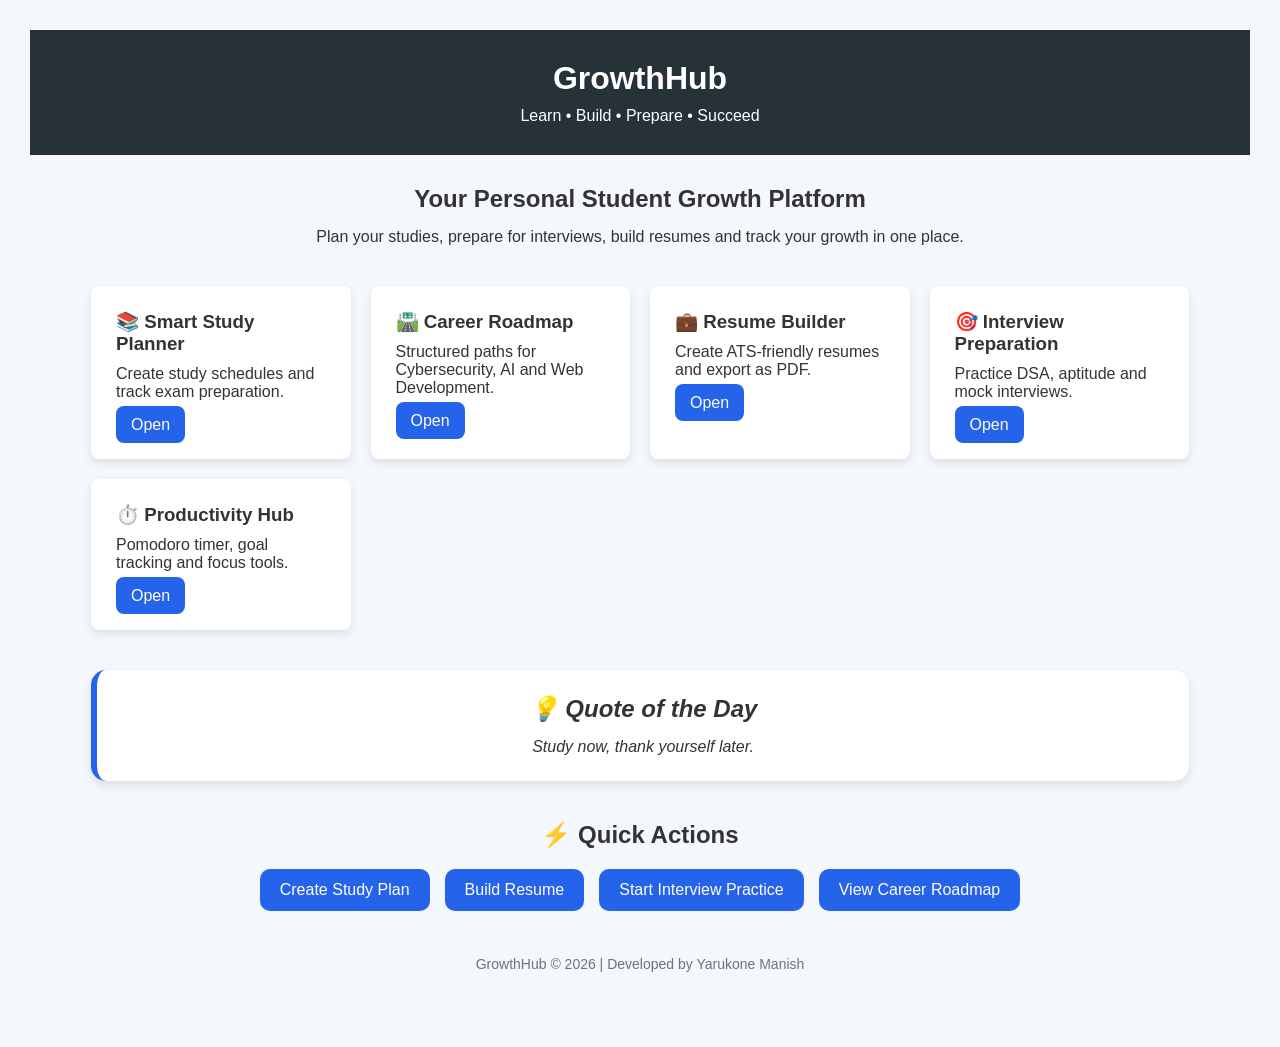
==== index.html @ 39038978 "Add files via upload" ====
<!DOCTYPE html>
<html lang="en">
<head>
    <meta charset="UTF-8">
    <meta name="viewport" content="width=device-width, initial-scale=1.0">
    <title>GrowthHub</title>

    <link rel="stylesheet" href="css/style.css">
    <link rel="stylesheet" href="css/dashboard.css">
</head>
<body>

    <header>
        <h1> GrowthHub</h1>
        <p>Learn • Build • Prepare • Succeed</p>
    </header>

    <main class="container">

        <section class="hero">
            <h2>Your Personal Student Growth Platform</h2>
            <p>
                Plan your studies, prepare for interviews,
                build resumes and track your growth in one place.
            </p>
        </section>

        <section class="cards">

            <div class="card">
                <h3>📚 Smart Study Planner</h3>
                <p>Create study schedules and track exam preparation.</p>
                <a href="planner.html">Open</a>
            </div>

            <div class="card">
                <h3>🛣️ Career Roadmap</h3>
                <p>Structured paths for Cybersecurity, AI and Web Development.</p>
                <a href="roadmap.html">Open</a>
            </div>

            <div class="card">
                <h3>💼 Resume Builder</h3>
                <p>Create ATS-friendly resumes and export as PDF.</p>
                <a href="resume.html">Open</a>
            </div>

            <div class="card">
                <h3>🎯 Interview Preparation</h3>
                <p>Practice DSA, aptitude and mock interviews.</p>
                <a href="interview.html">Open</a>
            </div>

            <div class="card">
                <h3>⏱️ Productivity Hub</h3>
                <p>Pomodoro timer, goal tracking and focus tools.</p>
                <a href="productivity.html">Open</a>
            </div>

            
        </section>

        <section class="quote-box">
            <h2>💡 Quote of the Day</h2>
            <p id="quote">
                "The expert in anything was once a beginner."
            </p>
        </section>

        <section class="quick-actions">

            <h2>⚡ Quick Actions</h2>

            <div class="action-buttons">

                <a href="planner.html" class="action-btn">
                    Create Study Plan
                </a>

                <a href="resume.html" class="action-btn">
                    Build Resume
                </a>

                <a href="interview.html" class="action-btn">
                    Start Interview Practice
                </a>

                <a href="roadmap.html" class="action-btn">
                    View Career Roadmap
                </a>

            </div>

        </section>
<footer class="footer">
    GrowthHub © 2026 | Developed by Yarukone Manish
</footer>
    </main>

    <script src="js/dashboard.js"></script>

</body>
</html>
---- css/style.css ----
*{
    margin:0;
    padding:0;
    box-sizing:border-box;
    font-family:Arial, sans-serif;
}

body{
    background: #ffffff;
    color:#333;
}

header{
    background: #263238;
    color: #ffffff;
    text-align:center;
    padding:30px;
}

header h1{
    margin-bottom:10px;
}

.container{
    width:90%;
    max-width:1200px;
    margin:auto;
    padding:30px 0;
}

.hero{
    text-align:center;
    margin-bottom:40px;
}

.hero h2{
    margin-bottom:15px;
}
*{
    margin:0;
    padding:0;
    box-sizing:border-box;
    font-family:Segoe UI, sans-serif;
}

body{
    background:#f4f7fc;
    padding:30px;
}

.container{
    max-width:1200px;
    margin:auto;
}

.header{
    text-align:center;
    margin-bottom:30px;
}

.header h1{
    color:#2563eb;
    font-size:42px;
}

.header p{
    color:#555;
    margin-top:10px;
}

.quote{
    background:white;
    padding:15px;
    border-left:5px solid #2563eb;
    border-radius:10px;
    margin-bottom:25px;
    font-style:italic;
}
.footer{
    text-align:center;
    padding:15px;
    margin-top:30px;
    color:#6b7280;
    font-size:14px;
}
.planner-card{
    background:white;
    padding:25px;
    border-radius:15px;
    box-shadow:0 5px 15px rgba(0,0,0,0.1);
    margin-bottom:25px;
}

.planner-card h2{
    margin-bottom:15px;
    color:#1f2937;
}

input,
textarea{
    width:100%;
    padding:12px;
    margin-top:10px;
    margin-bottom:15px;
    border:1px solid #ccc;
    border-radius:8px;
}

button{
    background:#2563eb;
    color:white;
    border:none;
    padding:12px 20px;
    border-radius:8px;
    cursor:pointer;
    font-size:16px;
}

button:hover{
    background:#1d4ed8;
}

.danger-btn{
    background:#dc2626;
    margin-left:10px;
}

.danger-btn:hover{
    background:#b91c1c;
}

table{
    width:100%;
    border-collapse:collapse;
    margin-top:20px;
    background:white;
}

th,
td{
    border:1px solid #ddd;
    padding:12px;
    text-align:center;
}

th{
    background:#2563eb;
    color:white;
}

.tips{
    margin-top:30px;
    background:white;
    padding:20px;
    border-radius:15px;
    box-shadow:0 5px 15px rgba(0,0,0,0.1);
}

.tips ul{
    margin-top:10px;
    padding-left:20px;
}

.tips li{
    margin-bottom:10px;
}
/* =========================
   CAREER ROADMAP PAGE
   ========================= */

/* Career Page Heading */
.career-page h1 {
    text-align: center;
    margin-bottom: 25px;
    color: #1f2937;
    font-size: 2rem;
    font-weight: 700;
    position: relative;
}

/* Professional underline */
.career-page h1::after {
    content: "";
    display: block;
    width: 80px;
    height: 3px;
    background: #2563eb;
    margin: 10px auto 0;
    border-radius: 10px;
}

/* Optional: Center quote nicely */
.career-page .quote {
    text-align: center;
    margin-bottom: 20px;
    font-style: italic;
    color: #6b7280;
}

/* Optional: Better roadmap card */
.career-page .roadmap-box {
    margin-top: 20px;
    background: white;
    padding: 20px;
    border-radius: 12px;
    box-shadow: 0 2px 10px rgba(0,0,0,0.08);
    line-height: 1.8;
}

.career-page .roadmap-box h2 {
    text-align: center;
    margin-bottom: 15px;
}
/* =========================
   RESUME BUILDER STYLES
========================= */

/* Form styling */
.form-group{
    margin-bottom:20px;
}

.form-group label{
    display:block;
    font-weight:600;
    margin-bottom:8px;
    color:#111827;
}

.form-group input,
.form-group textarea{
    width:100%;
    padding:12px;
    border:1px solid #d1d5db;
    border-radius:8px;
    font-size:15px;
    box-sizing:border-box;
    transition:0.3s;
    background:#fff;
}

.form-group textarea{
    min-height:100px;
    resize:vertical;
}

.form-group input:focus,
.form-group textarea:focus{
    outline:none;
    border-color:#4f46e5;
    box-shadow:0 0 0 3px rgba(79,70,229,0.15);
}

/* Resume output box */
.resume-box{
    margin-top:30px;
    background:#ffffff;
    padding:30px;
    border-radius:12px;
    box-shadow:0 0 10px rgba(0,0,0,0.1);
}

/* MAIN TITLE (Resume Builder heading) */
.resume-box h1{
    width:100%;
    display:block;
    text-align:center;
    font-size:32px;
    font-weight:800;
    margin:0 auto 15px auto;
    color:#4f46e5;
    text-transform:uppercase;
    letter-spacing:2px;
}
/* underline highlight */
.resume-box h1::after{
    content:"";
    display:block;
    width:120px;
    height:4px;
    background:#4f46e5;
    margin:10px auto 0;
    border-radius:10px;
}

.resume-box hr{
    margin-bottom:20px;
    border:0;
    height:1px;
    background:#e5e7eb;
}

/* section headings */
.resume-box h3{
    margin-top:20px;
    margin-bottom:10px;
    border-bottom:2px solid #e5e7eb;
    padding-bottom:5px;
    color:#111827;
}

/* text content */
.resume-box p{
    line-height:1.8;
    word-wrap:break-word;
    color:#374151;
}

/* output spacing */
#resumeOutput{
    margin-top:20px;
}

/* buttons */
button{
    padding:12px 20px;
    border:none;
    border-radius:8px;
    cursor:pointer;
    margin-right:10px;
    margin-top:10px;
    font-size:15px;
    transition:0.3s;
    background:#4f46e5;
    color:white;
}

button:hover{
    transform:translateY(-2px);
    background:#4338ca;
}
/* ==========================
   INTERVIEW PREPARATION HUB
========================== */

.interview-container{


       max-width:1200px;
    margin:0 auto;
    padding:0 40px 20px 40px;
}

.interview-container h1{
    text-align:center;
    font-size:42px;
    color:#1e3a8a;
    margin-bottom:15px;
    font-weight:700;
}

.intro{
    text-align:center;
    font-size:18px;
    color:#64748b;
    margin-bottom:40px;
}

.module-grid{
    display:grid;
    grid-template-columns:repeat(auto-fit,minmax(300px,1fr));
    gap:25px;
}

.module-card{
    background:#ffffff;
    border-radius:16px;
    padding:30px;
    box-shadow:0 8px 20px rgba(0,0,0,0.08);
    border-top:5px solid #2563eb;
    transition:all 0.3s ease;
}

.module-card:hover{
    transform:translateY(-8px);
    box-shadow:0 12px 28px rgba(0,0,0,0.15);
}

.module-card h2{
    color:#2563eb;
    font-size:24px;
    margin-bottom:15px;
}

.module-card p{
    color:#475569;
    line-height:1.7;
    font-size:16px;
    margin-bottom:25px;
}

.module-card button{
    background:#2563eb;
    color:white;
    border:none;
    padding:12px 28px;
    border-radius:8px;
    cursor:pointer;
    font-size:15px;
    font-weight:600;
    transition:0.3s;
}

.module-card button:hover{
    background:#1d4ed8;
}
/* ===== Aptitude Arena ===== */

.aptitude-container{
    
       max-width:1200px;
    margin:0 auto;
    padding:0 40px 20px 40px;
}

.page-title{
    text-align:center;
    font-size:3rem;
    color:#2563eb;
    margin-bottom:10px;
}

.title-line{
    width:120px;
    height:5px;
    background:#2563eb;
    margin:auto;
    border-radius:20px;
    margin-bottom:30px;
}

.aptitude-info{
    background:white;
    padding:25px;
    border-radius:15px;
    box-shadow:0 5px 15px rgba(0,0,0,0.1);
    margin-bottom:25px;
}

.quote-box{
    background:#eff6ff;
    border-left:6px solid #2563eb;
    padding:20px;
    border-radius:12px;
    margin-bottom:30px;
    font-style:italic;
}

.level-selection{
    text-align:center;
}

.level-selection h2{
    margin-bottom:20px;
}

.level-btn{
    margin:10px;
    padding:15px 25px;
    border:none;
    border-radius:12px;
    cursor:pointer;
    font-size:17px;
    font-weight:bold;
    transition:0.3s;
}

.level-btn:hover{
    transform:translateY(-4px);
}

#quiz-box{
    margin-top:30px;
}

.option-btn{
    display:block;
    width:100%;
    padding:14px;
    margin:12px 0;
    border:none;
    border-radius:10px;
    background:#494a4a;
    cursor:pointer;
    font-size:16px;
}

.option-btn:hover{
    background:#dbeafe;
}

.selected{
    background:#2563eb;
    color:white;
}

#next-btn{
    margin-top:20px;
    padding:14px 25px;
    border:none;
    border-radius:10px;
    cursor:pointer;
    background:#2563eb;
    color:white;
    font-size:16px;
}

#result-box{
    text-align:center;
    margin-top:30px;
}

#result-box button{
    padding:12px 25px;
    border:none;
    border-radius:10px;
    cursor:pointer;
    background:#2563eb;
    color:white;
}

#performance{
    font-size:18px;
    margin:15px 0;
}

.hidden{
    display:none;
}
/* =========================
   DSA ARENA - SCOPED STYLES
   ========================= */
  
.info-banner a {
    color: #38bdf8;
    text-decoration: none;
    font-weight: bold;
}

.info-banner a:hover {
    text-decoration: underline;
}
.info-banner {
    background: #1e293b;
    color: #cbd5e1;
    padding: 10px 15px;
    margin: 10px 0 20px 0;
    border-radius: 8px;
    font-size: 13px;
    line-height: 1.5;
    border-left: 3px solid #38bdf8;
}

/* Main container */
.dsa-container {
    padding: 20px;
}

/* Title */
.dsa-title {
    text-align: center;
    color: #38bdf8;
    margin-bottom: 20px;
    font-size: 28px;
    font-weight: bold;
}

/* Progress box */
.dsa-progress-box {
    background: #1e293b;
    padding: 15px;
    border-radius: 10px;
    margin-bottom: 20px;
}

.dsa-progress-text {
    margin-bottom: 10px;
    font-size: 14px;
    color: #cbd5e1;
}

/* Progress bar */
.dsa-progress-bar {
    width: 100%;
    height: 10px;
    background: #334155;
    border-radius: 10px;
    overflow: hidden;
}

.dsa-progress-fill {
    height: 10px;
    width: 0%;
    background: #22c55e;
    border-radius: 10px;
    transition: width 0.3s ease;
}

/* Topics grid */
.dsa-topics-container {
    display: grid;
    grid-template-columns: repeat(2, 1fr);
    gap: 15px;
}

/* Topic cards */
.dsa-topic-card {
    background: #1e293b;
    padding: 20px;
    text-align: center;
    border-radius: 10px;
    cursor: pointer;
    transition: 0.3s;
    font-weight: 500;
}

.dsa-topic-card:hover {
    background: #334155;
    transform: scale(1.05);
}

/* Back button */
.dsa-back-btn {
    background: #ef4444;
    border: none;
    padding: 10px 12px;
    color: white;
    border-radius: 5px;
    cursor: pointer;
    margin-bottom: 15px;
}

/* Problem list */
.dsa-problem-item {
    background: #1e293b;
    padding: 12px;
    margin: 10px 0;
    cursor: pointer;
    border-radius: 8px;
    transition: 0.2s;
}

.dsa-problem-item:hover {
    background: #334155;
}

/* Solution box */
.dsa-solution-box {
    background: #111827;
    padding: 15px;
    margin-top: 20px;
    border-radius: 10px;
    border: 1px solid #1f2937;
}

/* Buttons inside DSA */
.dsa-btn {
    margin-top: 10px;
    padding: 8px 12px;
    background: #38bdf8;
    border: none;
    border-radius: 5px;
    cursor: pointer;
    color: black;
    font-weight: bold;
}

.dsa-btn:hover {
    background: #0ea5e9;
}

/* Hidden utility (scoped) */
.dsa-hidden {
    display: none;
}
#arrays-module button {
    margin: 10px 5px;
    padding: 8px 12px;
    background: #38bdf8;
    border: none;
    border-radius: 5px;
    cursor: pointer;
    color: black;
    font-weight: bold;
}

/* Answer box ONLY inside arrays */
#arrays-module #answer-box {
    background: #1e293b;
    color: white;
    padding: 10px;
    margin-top: 10px;
    border-radius: 8px;
}

/* Question styling ONLY in arrays */
#arrays-module h3 {
    color: #38bdf8;
}

/* Box styling ONLY for arrays container */
#arrays-module {
    margin-top: 20px;
}
#answer-box{
    margin-top:15px;
    padding:18px;
    background:#232222 !important;
    color:#00ff88;
    border-radius:12px;
    border-left:5px solid #4f7cff;
    text-align:left;
    overflow-x:auto;
    white-space:pre-wrap;
    font-size:14px;
    line-height:1.6;
    box-shadow:0 4px 15px rgba(0,0,0,0.15);
}
.mock-interview-container{
    max-width:900px;
    margin:0 auto;
    padding:5px 20px 20px;
}

.mock-title{
    text-align:center;
    font-size:2.5rem;
    color:#2563eb;
    margin-top:0;
    margin-bottom:10px;
}

.mock-title-line{
    width:120px;
    height:4px;
    background:#60a5fa;
    margin:0 auto 20px;
    border-radius:10px;
}

.mock-subtitle{
    text-align:center;
    color:#90aaca;
    margin-bottom:30px;
}
.interview-note{
    margin:20px 0;
    padding:20px;
    background:#e0f2fe;      /* Light blue */
    border-left:5px solid #2563eb;
    border-radius:12px;
    color:#0f172a;
    line-height:1.8;
    font-weight:500;
    box-shadow:0 4px 12px rgba(0,0,0,0.08);
}

.interview-note strong{
    color:#1d4ed8;
}
/* Interview Selection */

.level-selection{
    text-align:center;
    margin-top:20px;
}


.interview-selection{
    display:flex;
    flex-direction:column;
    align-items:center;
    justify-content:center;
    text-align:center;
    width:100%;
}


.interview-selection button{
    width:250px;
    margin:10px 0;
}
/* Existing cards (if used elsewhere) */

.mock-selection{
    display:grid;
    grid-template-columns:repeat(auto-fit,minmax(300px,1fr));
    gap:25px;
}

.mock-card{
    background:white;
    padding:25px;
    border-radius:15px;
    box-shadow:0 4px 15px rgba(0,0,0,0.1);
    text-align:center;
}

.mock-card h2{
    color:#1e40af;
    margin-bottom:10px;
}

.mock-card select{
    width:100%;
    padding:12px;
    margin:15px 0;
    border-radius:10px;
    border:1px solid #ccc;
}

/* Question Box */

#question-box{
    background:white;
    padding:30px;
    border-radius:15px;
    box-shadow:0 4px 15px rgba(0,0,0,0.1);
    margin-top:20px;
}

#question-number{
    margin-bottom:15px;
    color:#64748b;
}

#question{
    margin-bottom:20px;
}

#show-answer-btn,
#next-btn{
    padding:12px 20px;
    border:none;
    border-radius:10px;
    cursor:pointer;
    font-weight:bold;
}

#show-answer-btn{
    margin-right:10px;
}

#answer-box{
    margin-top:20px;
    padding:20px;
    background:#f8fafc;
    border-left:5px solid #2563eb;
    border-radius:10px;
}

.hidden{
    display:none;
}
.productivity-hub {
    font-family: Arial, sans-serif;
    background: #0f172a;
    color: white;
    min-height: 100vh;
    padding: 20px;
}

/* CONTAINER */
.productivity-hub .container {
    width: 90%;
    max-width: 900px;
    margin: auto;
}

/* ===================== HEADINGS ===================== */
.productivity-hub h1,
.productivity-hub h2 {
    text-align: center;
    position: relative;
    margin-bottom: 25px;
    letter-spacing: 1px;
}

/* Underline glow effect */
.productivity-hub h1::after,
.productivity-hub h2::after {
    content: "";
    display: block;
    width: 80px;
    height: 4px;
    background: linear-gradient(90deg, #38bdf8, #0ea5e9);
    margin: 10px auto 0;
    border-radius: 10px;
    box-shadow: 0 0 10px rgba(56, 189, 248, 0.6);
}

/* ===================== TABS ===================== */
.productivity-hub .tabs {
    display: flex;
    justify-content: space-between;
    flex-wrap: wrap;
    margin-bottom: 20px;
}

.productivity-hub .tabs button {
    flex: 1;
    margin: 5px;
    padding: 10px;
    border: none;
    cursor: pointer;
    background: #1e293b;
    color: white;
    border-radius: 8px;
    transition: 0.2s;
}

.productivity-hub .tabs button:hover {
    background: #334155;
    transform: scale(1.03);
}

/* ===================== CARDS ===================== */
.productivity-hub .card {
    display: none;
    background: rgba(30, 41, 59, 0.9);
    padding: 22px;
    border-radius: 14px;
    box-shadow: 0 8px 20px rgba(0,0,0,0.3);
    border: 1px solid rgba(56, 189, 248, 0.1);
    transition: 0.3s ease;
}

.productivity-hub .card.active {
    display: block;
}

.productivity-hub .card:hover {
    transform: translateY(-2px);
    box-shadow: 0 10px 25px rgba(56, 189, 248, 0.15);
}

/* ===================== INPUTS ===================== */
.productivity-hub input,
.productivity-hub select {
    width: 100%;
    padding: 12px;
    margin: 10px 0;
    border-radius: 8px;
    border: none;
    outline: none;
    background: #0f172a;
    color: white;
    border: 1px solid rgba(148, 163, 184, 0.2);
}

.productivity-hub input:focus,
.productivity-hub select:focus {
    border-color: #38bdf8;
    box-shadow: 0 0 10px rgba(56, 189, 248, 0.3);
}

/* ===================== BUTTONS ===================== */
.productivity-hub button {
    padding: 10px 15px;
    border: none;
    background: linear-gradient(135deg, #38bdf8, #0ea5e9);
    color: black;
    font-weight: bold;
    border-radius: 8px;
    cursor: pointer;
    transition: 0.2s;
}

.productivity-hub button:hover {
    transform: scale(1.05);
}

/* ===================== TASK TRACKER ===================== */
.productivity-hub .task-card {
    background: #1e293b;
    padding: 12px;
    margin-top: 10px;
    border-radius: 10px;
    border-left: 5px solid #38bdf8;
}

.productivity-hub .task-card.done {
    opacity: 0.6;
    text-decoration: line-through;
}

.productivity-hub .task-buttons {
    display: flex;
    gap: 10px;
    margin-top: 8px;
}

.productivity-hub .delete-btn {
    background: #ef4444;
    color: white;
}

.productivity-hub .delete-btn:hover {
    background: #dc2626;
}

/* ===================== TASK STATS ===================== */
.productivity-hub #taskStats {
    margin-top: 10px;
    color: #38bdf8;
}

/* ===================== LIST ===================== */
.productivity-hub ul {
    padding: 0;
}

.productivity-hub li {
    list-style: none;
    background: #334155;
    padding: 8px;
    margin-top: 5px;
    border-radius: 6px;
    cursor: pointer;
}

/* ===================== POMODORO ===================== */
.productivity-hub #timer {
    font-size: 40px;
    text-align: center;
    margin: 20px 0;
}

.productivity-hub #pomodoro #timer {
    font-size: 50px;
    color: #38bdf8;
}

.productivity-hub #mode,
.productivity-hub #session {
    text-align: center;
    margin: 5px 0;
}
/* =========================
   PRODUCTIVITY HUB (NEW UI)
   ========================= */

.productivity-hub h1,
.productivity-hub h2 {
    text-align: center;
    position: relative;
    margin-bottom: 25px;
}

.productivity-hub h1::after,
.productivity-hub h2::after {
    content: "";
    display: block;
    width: 80px;
    height: 4px;
    background: linear-gradient(90deg, #38bdf8, #0ea5e9);
    margin: 10px auto 0;
    border-radius: 10px;
}
---- css/dashboard.css ----
.cards{
    display:grid;
    grid-template-columns:repeat(auto-fit,minmax(250px,1fr));
    gap:20px;
}

.card{
    background:white;
    padding:25px;
    border-radius:8px;
    box-shadow:0 4px 10px rgba(0,0,0,0.1);
    transition:0.3s;
}

.card:hover{
    transform:translateY(-6px);
}

.card h3{
    margin-bottom:10px;
}

.card p{
    margin-bottom:15px;
}

.card a{
    text-decoration:none;
    background:#2563eb;
    color:white;
    padding:10px 15px;
    border-radius:8px;
}

.quote-box{
    margin-top:40px;
    background:white;
    padding:25px;
    border-radius:15px;
    text-align:center;
    box-shadow:0 4px 10px rgba(0,0,0,0.1);
}

.quote-box h2{
    margin-bottom:15px;
}

.quick-actions{
    margin-top:40px;
    text-align:center;
}

.action-buttons{
    display:flex;
    flex-wrap:wrap;
    justify-content:center;
    gap:15px;
    margin-top:20px;
}

.action-btn{
    text-decoration:none;
    background:#2563eb;
    color:white;
    padding:12px 20px;
    border-radius:10px;
    transition:0.3s;
}

.action-btn:hover{
    background:#1d4ed8;
}
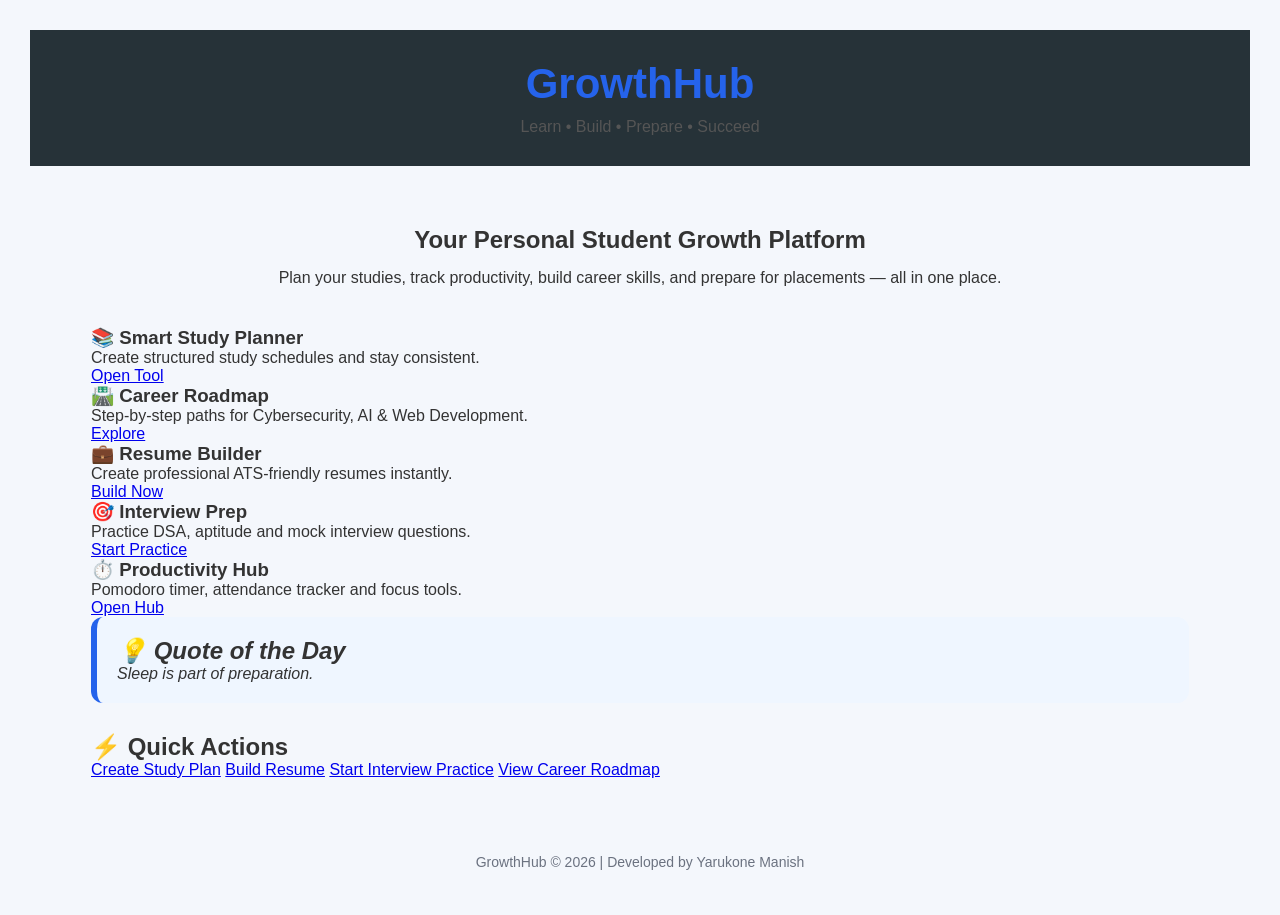
==== commit d6882316: "index.html" ====
--- a/index.html
+++ b/index.html
@@ -1,103 +1,97 @@
-<!DOCTYPE html>
-<html lang="en">
-<head>
-    <meta charset="UTF-8">
-    <meta name="viewport" content="width=device-width, initial-scale=1.0">
-    <title>GrowthHub</title>
-
-    <link rel="stylesheet" href="css/style.css">
-    <link rel="stylesheet" href="css/dashboard.css">
-</head>
-<body>
-
-    <header>
-        <h1> GrowthHub</h1>
-        <p>Learn • Build • Prepare • Succeed</p>
-    </header>
-
-    <main class="container">
-
-        <section class="hero">
-            <h2>Your Personal Student Growth Platform</h2>
-            <p>
-                Plan your studies, prepare for interviews,
-                build resumes and track your growth in one place.
-            </p>
-        </section>
-
-        <section class="cards">
-
-            <div class="card">
-                <h3>📚 Smart Study Planner</h3>
-                <p>Create study schedules and track exam preparation.</p>
-                <a href="planner.html">Open</a>
-            </div>
-
-            <div class="card">
-                <h3>🛣️ Career Roadmap</h3>
-                <p>Structured paths for Cybersecurity, AI and Web Development.</p>
-                <a href="roadmap.html">Open</a>
-            </div>
-
-            <div class="card">
-                <h3>💼 Resume Builder</h3>
-                <p>Create ATS-friendly resumes and export as PDF.</p>
-                <a href="resume.html">Open</a>
-            </div>
-
-            <div class="card">
-                <h3>🎯 Interview Preparation</h3>
-                <p>Practice DSA, aptitude and mock interviews.</p>
-                <a href="interview.html">Open</a>
-            </div>
-
-            <div class="card">
-                <h3>⏱️ Productivity Hub</h3>
-                <p>Pomodoro timer, goal tracking and focus tools.</p>
-                <a href="productivity.html">Open</a>
-            </div>
-
-            
-        </section>
-
-        <section class="quote-box">
-            <h2>💡 Quote of the Day</h2>
-            <p id="quote">
-                "The expert in anything was once a beginner."
-            </p>
-        </section>
-
-        <section class="quick-actions">
-
-            <h2>⚡ Quick Actions</h2>
-
-            <div class="action-buttons">
-
-                <a href="planner.html" class="action-btn">
-                    Create Study Plan
-                </a>
-
-                <a href="resume.html" class="action-btn">
-                    Build Resume
-                </a>
-
-                <a href="interview.html" class="action-btn">
-                    Start Interview Practice
-                </a>
-
-                <a href="roadmap.html" class="action-btn">
-                    View Career Roadmap
-                </a>
-
-            </div>
-
-        </section>
-<footer class="footer">
-    GrowthHub © 2026 | Developed by Yarukone Manish
-</footer>
-    </main>
-
-    <script src="js/dashboard.js"></script>
-
-</body>
+<!DOCTYPE html>
+<html lang="en">
+<head>
+    <meta charset="UTF-8">
+    <meta name="viewport" content="width=device-width, initial-scale=1.0">
+    <title>GrowthHub</title>
+
+    <link rel="stylesheet" href="css/style.css">
+</head>
+
+<body>
+
+<header class="header">
+    <h1>GrowthHub</h1>
+    <p>Learn • Build • Prepare • Succeed</p>
+</header>
+
+<main class="container">
+
+    <!-- HERO -->
+    <section class="hero">
+        <h2>Your Personal Student Growth Platform</h2>
+        <p>
+            Plan your studies, track productivity, build career skills,
+            and prepare for placements — all in one place.
+        </p>
+    </section>
+
+    <!-- FEATURES -->
+    <section class="cards">
+
+        <div class="card">
+            <h3>📚 Smart Study Planner</h3>
+            <p>Create structured study schedules and stay consistent.</p>
+            <a href="planner.html">Open Tool</a>
+        </div>
+
+        <div class="card">
+            <h3>🛣️ Career Roadmap</h3>
+            <p>Step-by-step paths for Cybersecurity, AI & Web Development.</p>
+            <a href="roadmap.html">Explore</a>
+        </div>
+
+        <div class="card">
+            <h3>💼 Resume Builder</h3>
+            <p>Create professional ATS-friendly resumes instantly.</p>
+            <a href="resume.html">Build Now</a>
+        </div>
+
+        <div class="card">
+            <h3>🎯 Interview Prep</h3>
+            <p>Practice DSA, aptitude and mock interview questions.</p>
+            <a href="interview.html">Start Practice</a>
+        </div>
+
+        <div class="card">
+            <h3>⏱️ Productivity Hub</h3>
+            <p>Pomodoro timer, attendance tracker and focus tools.</p>
+            <a href="productivity.html">Open Hub</a>
+        </div>
+
+    </section>
+
+    <!-- QUOTE -->
+    <section class="quote-box">
+        <h2>💡 Quote of the Day</h2>
+        <p id="quote">
+            "The expert in anything was once a beginner."
+        </p>
+    </section>
+
+    <!-- QUICK ACTIONS -->
+    <section class="quick-actions">
+
+        <h2>⚡ Quick Actions</h2>
+
+        <div class="action-buttons">
+
+            <a href="planner.html" class="action-btn">Create Study Plan</a>
+            <a href="resume.html" class="action-btn">Build Resume</a>
+            <a href="interview.html" class="action-btn">Start Interview Practice</a>
+            <a href="roadmap.html" class="action-btn">View Career Roadmap</a>
+
+        </div>
+
+    </section>
+
+</main>
+
+<footer class="footer">
+    GrowthHub © 2026 | Developed by Yarukone Manish
+</footer>
+
+<script src="js/dashboard.js"></script>
+
+</body>
 </html>
